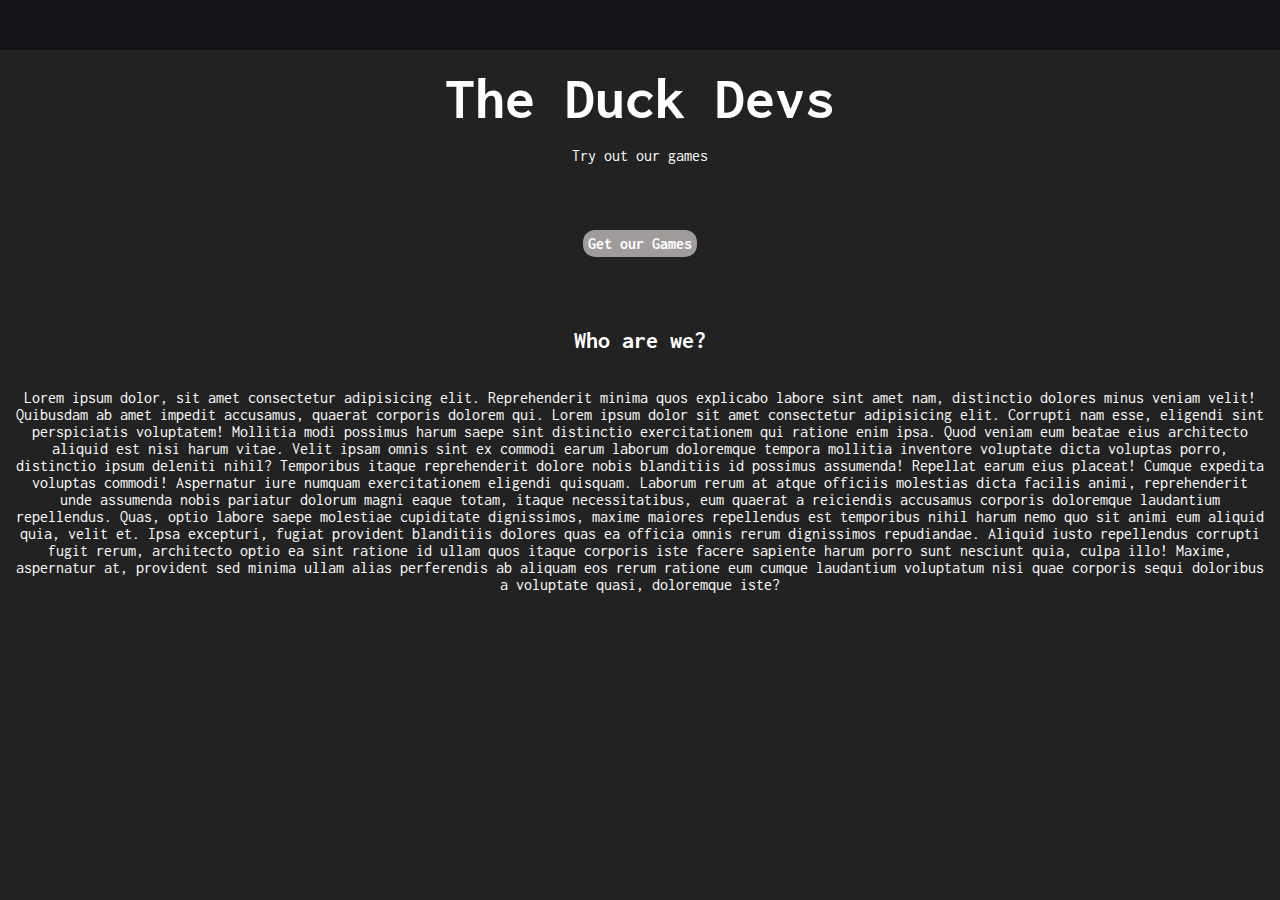
==== index.html @ 6292cd59 "Initial commit" ====
<!DOCTYPE html>
<html lang="en">
  <head>
    <meta charset="UTF-8" />
    <meta http-equiv="X-UA-Compatible" content="IE=edge" />
    <meta name="viewport" content="width=device-width, initial-scale=1.0" />
    <title>Duck Devs</title>
    <link rel="stylesheet" href="styles/style.css" />
  </head>
  <body class="body">
    <nav class="navbar">
      <ul class="navbar-nav"></ul>
    </nav>
    <main>
      <div class="container">
        <h1 class="h1">The Duck Devs</h1>
      </div>

      <div class="paragraph-cont">
        <p class="p">Try out our games</p>
      </div>
      <div class="download">
        <a href="games.html" target="_blank" class="get-games">
          Get our Games
        </a>
      </div>

      <div class="about-us">
        <h2 class="who-are-we">Who are we?</h2>
      </div>
      <div class="whorwediv">
        <p class="whorwetext">
          Lorem ipsum dolor, sit amet consectetur adipisicing elit.
          Reprehenderit minima quos explicabo labore sint amet nam, distinctio
          dolores minus veniam velit! Quibusdam ab amet impedit accusamus,
          quaerat corporis dolorem qui. Lorem ipsum dolor sit amet consectetur
          adipisicing elit. Corrupti nam esse, eligendi sint perspiciatis
          voluptatem! Mollitia modi possimus harum saepe sint distinctio
          exercitationem qui ratione enim ipsa. Quod veniam eum beatae eius
          architecto aliquid est nisi harum vitae. Velit ipsam omnis sint ex
          commodi earum laborum doloremque tempora mollitia inventore voluptate
          dicta voluptas porro, distinctio ipsum deleniti nihil? Temporibus
          itaque reprehenderit dolore nobis blanditiis id possimus assumenda!
          Repellat earum eius placeat! Cumque expedita voluptas commodi!
          Aspernatur iure numquam exercitationem eligendi quisquam. Laborum
          rerum at atque officiis molestias dicta facilis animi, reprehenderit
          unde assumenda nobis pariatur dolorum magni eaque totam, itaque
          necessitatibus, eum quaerat a reiciendis accusamus corporis doloremque
          laudantium repellendus. Quas, optio labore saepe molestiae cupiditate
          dignissimos, maxime maiores repellendus est temporibus nihil harum
          nemo quo sit animi eum aliquid quia, velit et. Ipsa excepturi, fugiat
          provident blanditiis dolores quas ea officia omnis rerum dignissimos
          repudiandae. Aliquid iusto repellendus corrupti fugit rerum,
          architecto optio ea sint ratione id ullam quos itaque corporis iste
          facere sapiente harum porro sunt nesciunt quia, culpa illo! Maxime,
          aspernatur at, provident sed minima ullam alias perferendis ab aliquam
          eos rerum ratione eum cumque laudantium voluptatum nisi quae corporis
          sequi doloribus a voluptate quasi, doloremque iste?
        </p>
      </div>
    </main>
  </body>
</html>
---- styles/style.css ----
@import url("https://fonts.googleapis.com/css2?family=Fira+Code:wght@300&family=Inconsolata:wght@200&family=Roboto&display=swap");

@keyframes background-color {
  from {
    background-color: #a19c9c;
  }
  to {
    background-color: #d3d0d0;
  }
}

:root {
  font-size: 16px;
  font-family: "Inconsolata";
  --text-primary: #b6b6b6;
  --text-secondary: #ececec;
  --bg-primary: #23232e;
  --bg-secondary: #141418;
}

.body {
  background-color: #222222;
  margin: 0px;
  padding: 0px;
}

main {
  margin-top: 0rem;
  padding: 1rem;
}

body::-webkit-scrollbar {
  width: 0.3rem;
}
body::-webkit-scrollbar-track {
  background: #1e1e24;
}
body::-webkit-scrollbar-thumb {
  background: #4d4b49;
  border-radius: 12px;
}
body::-webkit-scrollbar-thumb:hover {
  background: #868584;
  border-radius: 12px;
}
.navbar {
  width: 300rem;
  height: 50px;
  position: fixed;
  background-color: var(--bg-secondary);
}

.h1 {
  color: #ffffff;
  font-family: Inconsolata;
  font-size: 60px;
  padding: 0px;
  margin: 2px;
}

.container {
  display: flex;
  justify-content: center;
  margin-top: 3rem;
}

.p {
  color: #ffffff;
  font-family: Inconsolata;
}

.paragraph-cont {
  display: flex;
  justify-content: center;
}

.sanjay {
  width: 250px;
  height: 500px;
  display: flex;
  justify-content: center;
}

.download {
  display: flex;
  justify-content: center;
}
.get-games {
  font-family: Inconsolata;
  font-weight: bolder;
  color: #ffffff;
  background-color: #a19c9c;
  border-radius: 12px;
  text-decoration: none;
  margin: 50px;
  padding: 5px;
}

.get-games:hover {
  animation-name: background-color;
  animation-duration: 1s;
}

.who-are-we {
  font-family: Inconsolata;
  color: #ffffff;
}
.about-us {
  display: flex;
  justify-content: center;
  align-items: center;
}

.whorwediv {
  display: flex;
  text-align: center;
}
.whorwetext {
  color: #ffffff;
}
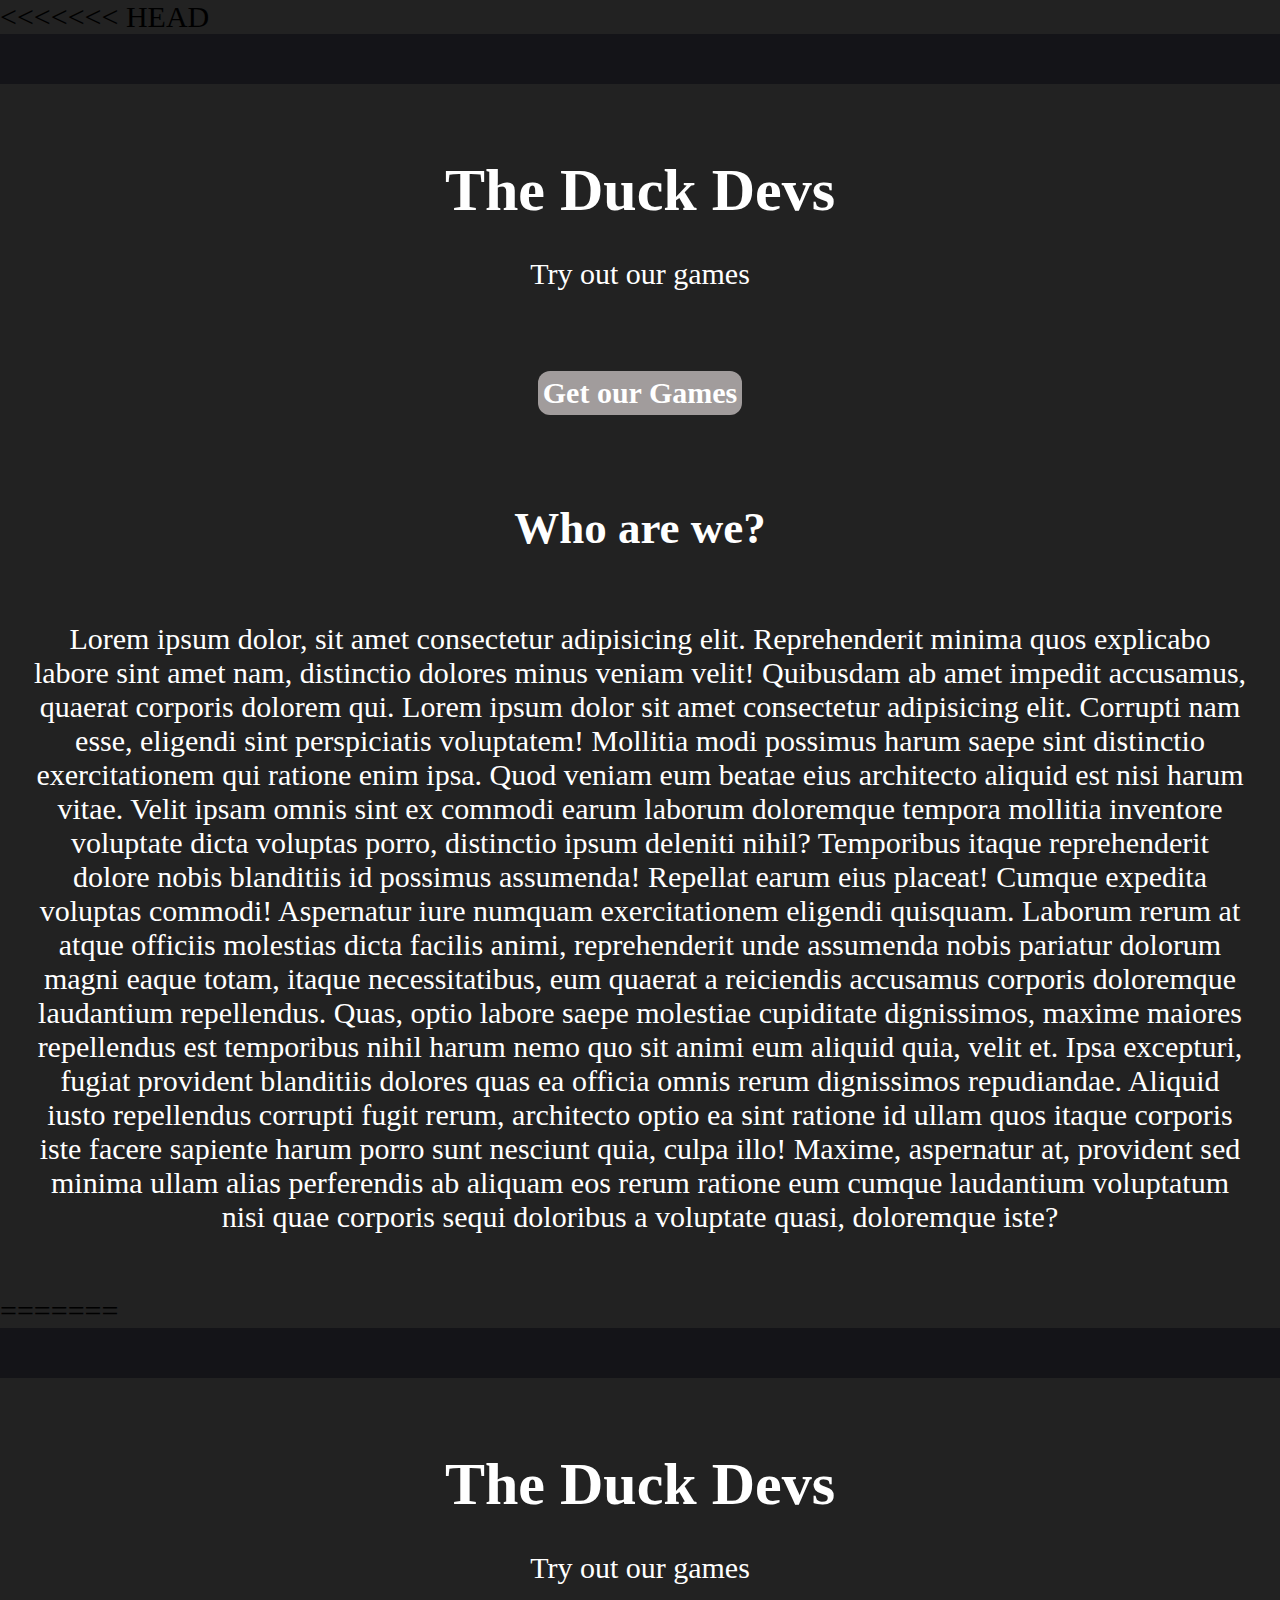
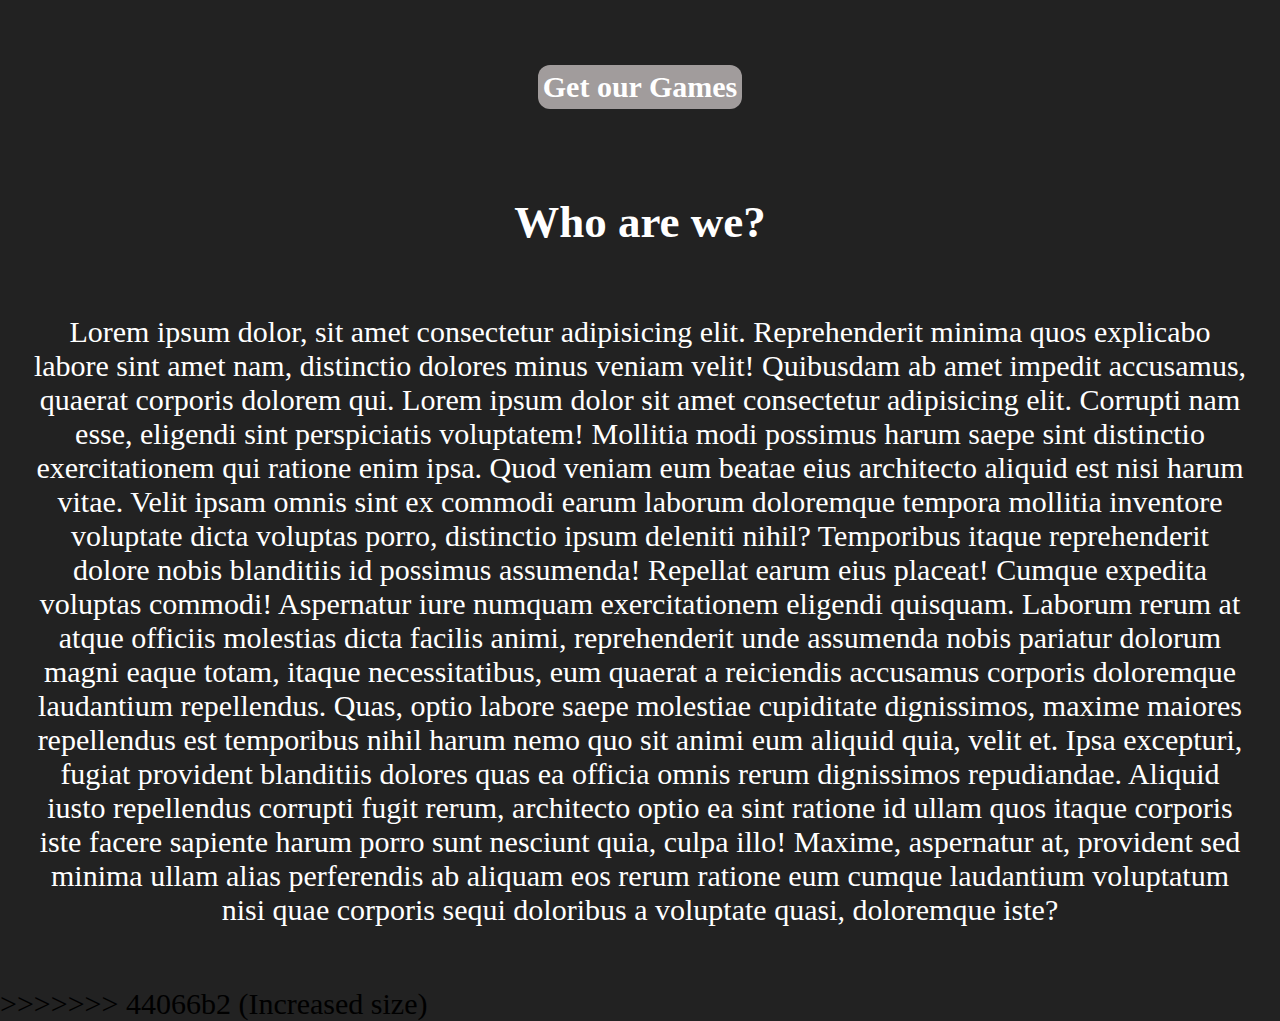
==== commit 2370e771: "Increased Size for the webpage." ====
--- a/index.html
+++ b/index.html
@@ -1,3 +1,4 @@
+<<<<<<< HEAD
 <!DOCTYPE html>
 <html lang="en">
   <head>
@@ -61,3 +62,68 @@
     </main>
   </body>
 </html>
+=======
+<!DOCTYPE html>
+<html lang="en">
+  <head>
+    <meta charset="UTF-8" />
+    <meta http-equiv="X-UA-Compatible" content="IE=edge" />
+    <meta name="viewport" content="width=device-width, initial-scale=1.0" />
+    <title>Duck Devs</title>
+    <link rel="stylesheet" href="styles/style.css" />
+  </head>
+  <body class="body">
+    <nav class="navbar">
+      <ul class="navbar-nav"></ul>
+    </nav>
+    <main>
+      <div class="container">
+        <h1 class="h1">The Duck Devs</h1>
+      </div>
+
+      <div class="paragraph-cont">
+        <p class="p">Try out our games</p>
+      </div>
+      <div class="download">
+        <a href="games.html" target="_blank" class="get-games">
+          Get our Games
+        </a>
+      </div>
+
+      <div class="about-us">
+        <h2 class="who-are-we">Who are we?</h2>
+      </div>
+      <div class="whorwediv">
+        <p class="whorwetext">
+          Lorem ipsum dolor, sit amet consectetur adipisicing elit.
+          Reprehenderit minima quos explicabo labore sint amet nam, distinctio
+          dolores minus veniam velit! Quibusdam ab amet impedit accusamus,
+          quaerat corporis dolorem qui. Lorem ipsum dolor sit amet consectetur
+          adipisicing elit. Corrupti nam esse, eligendi sint perspiciatis
+          voluptatem! Mollitia modi possimus harum saepe sint distinctio
+          exercitationem qui ratione enim ipsa. Quod veniam eum beatae eius
+          architecto aliquid est nisi harum vitae. Velit ipsam omnis sint ex
+          commodi earum laborum doloremque tempora mollitia inventore voluptate
+          dicta voluptas porro, distinctio ipsum deleniti nihil? Temporibus
+          itaque reprehenderit dolore nobis blanditiis id possimus assumenda!
+          Repellat earum eius placeat! Cumque expedita voluptas commodi!
+          Aspernatur iure numquam exercitationem eligendi quisquam. Laborum
+          rerum at atque officiis molestias dicta facilis animi, reprehenderit
+          unde assumenda nobis pariatur dolorum magni eaque totam, itaque
+          necessitatibus, eum quaerat a reiciendis accusamus corporis doloremque
+          laudantium repellendus. Quas, optio labore saepe molestiae cupiditate
+          dignissimos, maxime maiores repellendus est temporibus nihil harum
+          nemo quo sit animi eum aliquid quia, velit et. Ipsa excepturi, fugiat
+          provident blanditiis dolores quas ea officia omnis rerum dignissimos
+          repudiandae. Aliquid iusto repellendus corrupti fugit rerum,
+          architecto optio ea sint ratione id ullam quos itaque corporis iste
+          facere sapiente harum porro sunt nesciunt quia, culpa illo! Maxime,
+          aspernatur at, provident sed minima ullam alias perferendis ab aliquam
+          eos rerum ratione eum cumque laudantium voluptatum nisi quae corporis
+          sequi doloribus a voluptate quasi, doloremque iste?
+        </p>
+      </div>
+    </main>
+  </body>
+</html>
+>>>>>>> 44066b2 (Increased size)
--- a/styles/style.css
+++ b/styles/style.css
@@ -1,3 +1,4 @@
+<<<<<<< HEAD
 @import url("https://fonts.googleapis.com/css2?family=Fira+Code:wght@300&family=Inconsolata:wght@200&family=Roboto&display=swap");
 
 @keyframes background-color {
@@ -118,3 +119,125 @@
 .whorwetext {
   color: #ffffff;
 }
+=======
+@import url("https://fonts.googleapis.com/css2?family=Fira+Code:wght@300&family=Inconsolata:wght@200&family=Roboto&display=swap");
+
+@keyframes background-color {
+  from {
+    background-color: #a19c9c;
+  }
+  to {
+    background-color: #d3d0d0;
+  }
+}
+
+:root {
+  font-size: 30px;
+  font-family: "Inconsolata";
+  --text-primary: #b6b6b6;
+  --text-secondary: #ececec;
+  --bg-primary: #23232e;
+  --bg-secondary: #141418;
+}
+
+.body {
+  background-color: #222222;
+  margin: 0px;
+  padding: 0px;
+}
+
+main {
+  margin-top: 0rem;
+  padding: 1rem;
+}
+
+body::-webkit-scrollbar {
+  width: 0.25rem;
+}
+body::-webkit-scrollbar-track {
+  background: #1e1e24;
+}
+body::-webkit-scrollbar-thumb {
+  background: #4d4b49;
+  border-radius: 12px;
+}
+body::-webkit-scrollbar-thumb:hover {
+  background: #868584;
+  border-radius: 12px;
+}
+.navbar {
+  width: 300rem;
+  height: 50px;
+  position: fixed;
+  background-color: var(--bg-secondary);
+}
+
+.h1 {
+  color: #ffffff;
+  font-family: Inconsolata;
+  font-size: 60px;
+  padding: 0px;
+  margin: 2px;
+}
+
+.container {
+  display: flex;
+  justify-content: center;
+  margin-top: 3rem;
+}
+
+.p {
+  color: #ffffff;
+  font-family: Inconsolata;
+}
+
+.paragraph-cont {
+  display: flex;
+  justify-content: center;
+}
+
+.sanjay {
+  width: 250px;
+  height: 500px;
+  display: flex;
+  justify-content: center;
+}
+
+.download {
+  display: flex;
+  justify-content: center;
+}
+.get-games {
+  font-family: Inconsolata;
+  font-weight: bolder;
+  color: #ffffff;
+  background-color: #a19c9c;
+  border-radius: 12px;
+  text-decoration: none;
+  margin: 50px;
+  padding: 5px;
+}
+
+.get-games:hover {
+  animation-name: background-color;
+  animation-duration: 1s;
+}
+
+.who-are-we {
+  font-family: Inconsolata;
+  color: #ffffff;
+}
+.about-us {
+  display: flex;
+  justify-content: center;
+  align-items: center;
+}
+
+.whorwediv {
+  display: flex;
+  text-align: center;
+}
+.whorwetext {
+  color: #ffffff;
+}
+>>>>>>> 44066b2 (Increased size)
--- a/styles/style.css
+++ b/styles/style.css
@@ -1,3 +1,4 @@
+<<<<<<< HEAD
 @import url("https://fonts.googleapis.com/css2?family=Fira+Code:wght@300&family=Inconsolata:wght@200&family=Roboto&display=swap");
 
 @keyframes background-color {
@@ -118,3 +119,125 @@
 .whorwetext {
   color: #ffffff;
 }
+=======
+@import url("https://fonts.googleapis.com/css2?family=Fira+Code:wght@300&family=Inconsolata:wght@200&family=Roboto&display=swap");
+
+@keyframes background-color {
+  from {
+    background-color: #a19c9c;
+  }
+  to {
+    background-color: #d3d0d0;
+  }
+}
+
+:root {
+  font-size: 30px;
+  font-family: "Inconsolata";
+  --text-primary: #b6b6b6;
+  --text-secondary: #ececec;
+  --bg-primary: #23232e;
+  --bg-secondary: #141418;
+}
+
+.body {
+  background-color: #222222;
+  margin: 0px;
+  padding: 0px;
+}
+
+main {
+  margin-top: 0rem;
+  padding: 1rem;
+}
+
+body::-webkit-scrollbar {
+  width: 0.25rem;
+}
+body::-webkit-scrollbar-track {
+  background: #1e1e24;
+}
+body::-webkit-scrollbar-thumb {
+  background: #4d4b49;
+  border-radius: 12px;
+}
+body::-webkit-scrollbar-thumb:hover {
+  background: #868584;
+  border-radius: 12px;
+}
+.navbar {
+  width: 300rem;
+  height: 50px;
+  position: fixed;
+  background-color: var(--bg-secondary);
+}
+
+.h1 {
+  color: #ffffff;
+  font-family: Inconsolata;
+  font-size: 60px;
+  padding: 0px;
+  margin: 2px;
+}
+
+.container {
+  display: flex;
+  justify-content: center;
+  margin-top: 3rem;
+}
+
+.p {
+  color: #ffffff;
+  font-family: Inconsolata;
+}
+
+.paragraph-cont {
+  display: flex;
+  justify-content: center;
+}
+
+.sanjay {
+  width: 250px;
+  height: 500px;
+  display: flex;
+  justify-content: center;
+}
+
+.download {
+  display: flex;
+  justify-content: center;
+}
+.get-games {
+  font-family: Inconsolata;
+  font-weight: bolder;
+  color: #ffffff;
+  background-color: #a19c9c;
+  border-radius: 12px;
+  text-decoration: none;
+  margin: 50px;
+  padding: 5px;
+}
+
+.get-games:hover {
+  animation-name: background-color;
+  animation-duration: 1s;
+}
+
+.who-are-we {
+  font-family: Inconsolata;
+  color: #ffffff;
+}
+.about-us {
+  display: flex;
+  justify-content: center;
+  align-items: center;
+}
+
+.whorwediv {
+  display: flex;
+  text-align: center;
+}
+.whorwetext {
+  color: #ffffff;
+}
+>>>>>>> 44066b2 (Increased size)
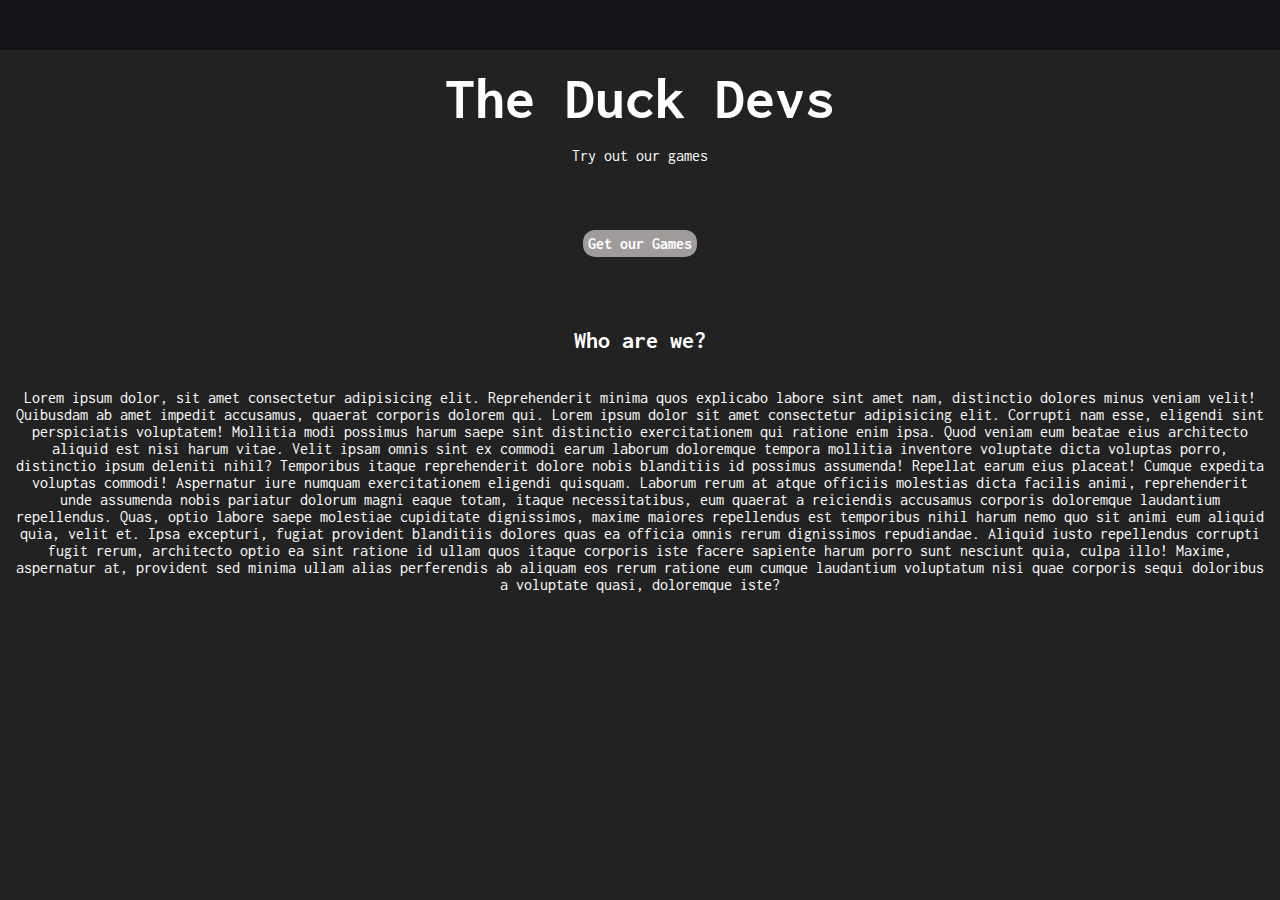
==== commit 96fd2dd4: "Fixed Minor Bugs" ====
--- a/index.html
+++ b/index.html
@@ -1,4 +1,3 @@
-<<<<<<< HEAD
 <!DOCTYPE html>
 <html lang="en">
   <head>
@@ -62,68 +61,3 @@
     </main>
   </body>
 </html>
-=======
-<!DOCTYPE html>
-<html lang="en">
-  <head>
-    <meta charset="UTF-8" />
-    <meta http-equiv="X-UA-Compatible" content="IE=edge" />
-    <meta name="viewport" content="width=device-width, initial-scale=1.0" />
-    <title>Duck Devs</title>
-    <link rel="stylesheet" href="styles/style.css" />
-  </head>
-  <body class="body">
-    <nav class="navbar">
-      <ul class="navbar-nav"></ul>
-    </nav>
-    <main>
-      <div class="container">
-        <h1 class="h1">The Duck Devs</h1>
-      </div>
-
-      <div class="paragraph-cont">
-        <p class="p">Try out our games</p>
-      </div>
-      <div class="download">
-        <a href="games.html" target="_blank" class="get-games">
-          Get our Games
-        </a>
-      </div>
-
-      <div class="about-us">
-        <h2 class="who-are-we">Who are we?</h2>
-      </div>
-      <div class="whorwediv">
-        <p class="whorwetext">
-          Lorem ipsum dolor, sit amet consectetur adipisicing elit.
-          Reprehenderit minima quos explicabo labore sint amet nam, distinctio
-          dolores minus veniam velit! Quibusdam ab amet impedit accusamus,
-          quaerat corporis dolorem qui. Lorem ipsum dolor sit amet consectetur
-          adipisicing elit. Corrupti nam esse, eligendi sint perspiciatis
-          voluptatem! Mollitia modi possimus harum saepe sint distinctio
-          exercitationem qui ratione enim ipsa. Quod veniam eum beatae eius
-          architecto aliquid est nisi harum vitae. Velit ipsam omnis sint ex
-          commodi earum laborum doloremque tempora mollitia inventore voluptate
-          dicta voluptas porro, distinctio ipsum deleniti nihil? Temporibus
-          itaque reprehenderit dolore nobis blanditiis id possimus assumenda!
-          Repellat earum eius placeat! Cumque expedita voluptas commodi!
-          Aspernatur iure numquam exercitationem eligendi quisquam. Laborum
-          rerum at atque officiis molestias dicta facilis animi, reprehenderit
-          unde assumenda nobis pariatur dolorum magni eaque totam, itaque
-          necessitatibus, eum quaerat a reiciendis accusamus corporis doloremque
-          laudantium repellendus. Quas, optio labore saepe molestiae cupiditate
-          dignissimos, maxime maiores repellendus est temporibus nihil harum
-          nemo quo sit animi eum aliquid quia, velit et. Ipsa excepturi, fugiat
-          provident blanditiis dolores quas ea officia omnis rerum dignissimos
-          repudiandae. Aliquid iusto repellendus corrupti fugit rerum,
-          architecto optio ea sint ratione id ullam quos itaque corporis iste
-          facere sapiente harum porro sunt nesciunt quia, culpa illo! Maxime,
-          aspernatur at, provident sed minima ullam alias perferendis ab aliquam
-          eos rerum ratione eum cumque laudantium voluptatum nisi quae corporis
-          sequi doloribus a voluptate quasi, doloremque iste?
-        </p>
-      </div>
-    </main>
-  </body>
-</html>
->>>>>>> 44066b2 (Increased size)
--- a/styles/style.css
+++ b/styles/style.css
@@ -1,125 +1,3 @@
-<<<<<<< HEAD
-@import url("https://fonts.googleapis.com/css2?family=Fira+Code:wght@300&family=Inconsolata:wght@200&family=Roboto&display=swap");
-
-@keyframes background-color {
-  from {
-    background-color: #a19c9c;
-  }
-  to {
-    background-color: #d3d0d0;
-  }
-}
-
-:root {
-  font-size: 16px;
-  font-family: "Inconsolata";
-  --text-primary: #b6b6b6;
-  --text-secondary: #ececec;
-  --bg-primary: #23232e;
-  --bg-secondary: #141418;
-}
-
-.body {
-  background-color: #222222;
-  margin: 0px;
-  padding: 0px;
-}
-
-main {
-  margin-top: 0rem;
-  padding: 1rem;
-}
-
-body::-webkit-scrollbar {
-  width: 0.3rem;
-}
-body::-webkit-scrollbar-track {
-  background: #1e1e24;
-}
-body::-webkit-scrollbar-thumb {
-  background: #4d4b49;
-  border-radius: 12px;
-}
-body::-webkit-scrollbar-thumb:hover {
-  background: #868584;
-  border-radius: 12px;
-}
-.navbar {
-  width: 300rem;
-  height: 50px;
-  position: fixed;
-  background-color: var(--bg-secondary);
-}
-
-.h1 {
-  color: #ffffff;
-  font-family: Inconsolata;
-  font-size: 60px;
-  padding: 0px;
-  margin: 2px;
-}
-
-.container {
-  display: flex;
-  justify-content: center;
-  margin-top: 3rem;
-}
-
-.p {
-  color: #ffffff;
-  font-family: Inconsolata;
-}
-
-.paragraph-cont {
-  display: flex;
-  justify-content: center;
-}
-
-.sanjay {
-  width: 250px;
-  height: 500px;
-  display: flex;
-  justify-content: center;
-}
-
-.download {
-  display: flex;
-  justify-content: center;
-}
-.get-games {
-  font-family: Inconsolata;
-  font-weight: bolder;
-  color: #ffffff;
-  background-color: #a19c9c;
-  border-radius: 12px;
-  text-decoration: none;
-  margin: 50px;
-  padding: 5px;
-}
-
-.get-games:hover {
-  animation-name: background-color;
-  animation-duration: 1s;
-}
-
-.who-are-we {
-  font-family: Inconsolata;
-  color: #ffffff;
-}
-.about-us {
-  display: flex;
-  justify-content: center;
-  align-items: center;
-}
-
-.whorwediv {
-  display: flex;
-  text-align: center;
-}
-.whorwetext {
-  color: #ffffff;
-}
-=======
 @import url("https://fonts.googleapis.com/css2?family=Fira+Code:wght@300&family=Inconsolata:wght@200&family=Roboto&display=swap");
 
 @keyframes background-color {
@@ -132,7 +10,7 @@
 }
 
 :root {
-  font-size: 30px;
+  font-size: 16px;
   font-family: "Inconsolata";
   --text-primary: #b6b6b6;
   --text-secondary: #ececec;
@@ -152,7 +30,7 @@
 }
 
 body::-webkit-scrollbar {
-  width: 0.25rem;
+  width: 0.3rem;
 }
 body::-webkit-scrollbar-track {
   background: #1e1e24;
@@ -240,4 +118,3 @@
 .whorwetext {
   color: #ffffff;
 }
->>>>>>> 44066b2 (Increased size)
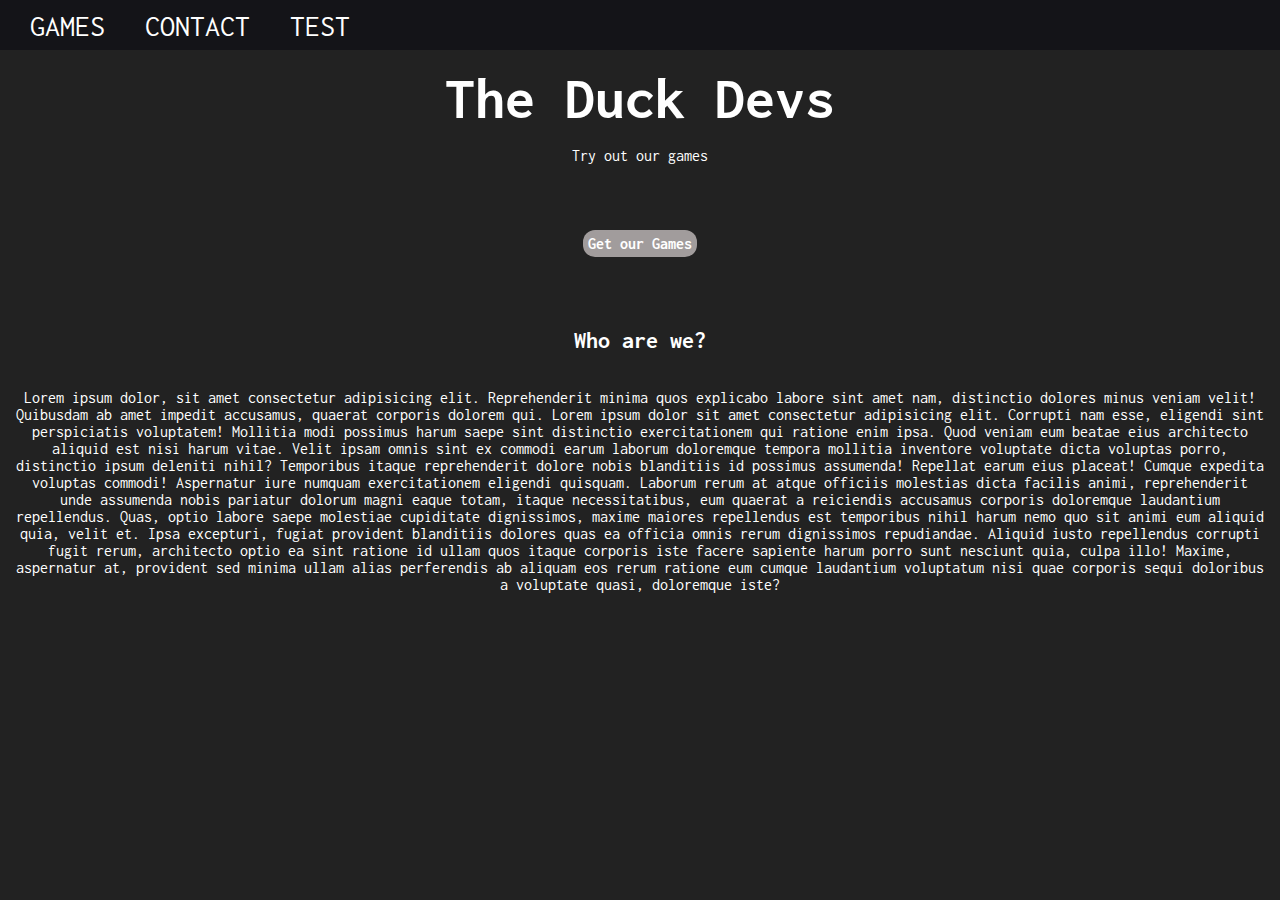
==== commit e4adceb2: "added a navbar" ====
--- a/index.html
+++ b/index.html
@@ -4,12 +4,25 @@
     <meta charset="UTF-8" />
     <meta http-equiv="X-UA-Compatible" content="IE=edge" />
     <meta name="viewport" content="width=device-width, initial-scale=1.0" />
+    <link rel="stylesheet" href="styles/style.css" />
+    <link rel="shortcut icon" href="img/gamepad.svg" type="image/x-icon" />
     <title>Duck Devs</title>
-    <link rel="stylesheet" href="styles/style.css" />
   </head>
   <body class="body">
     <nav class="navbar">
-      <ul class="navbar-nav"></ul>
+      <ul class="navbar-nav">
+        <li class="list">
+          <a href="games.html" class="navbar-link" target="_blank">
+            <span class="link-test">GAMES</span>
+          </a>
+          <a href="#" class="navbar-link">
+            <span class="link-test">CONTACT</span>
+          </a>
+          <a href="#" class="navbar-link">
+            <span class="link-test">TEST</span>
+          </a>
+        </li>
+      </ul>
     </nav>
     <main>
       <div class="container">
--- a/styles/style.css
+++ b/styles/style.css
@@ -73,14 +73,6 @@
   display: flex;
   justify-content: center;
 }
-
-.sanjay {
-  width: 250px;
-  height: 500px;
-  display: flex;
-  justify-content: center;
-}
-
 .download {
   display: flex;
   justify-content: center;
@@ -94,6 +86,7 @@
   text-decoration: none;
   margin: 50px;
   padding: 5px;
+  size: 50px;
 }
 
 .get-games:hover {
@@ -118,3 +111,22 @@
 .whorwetext {
   color: #ffffff;
 }
+.gamepad {
+  width: 100px;
+  height: 50px;
+}
+.navbar-nav {
+  list-style: none;
+  padding: 5px;
+  margin: 5px;
+  display: flex;
+  flex-direction: row;
+}
+
+.navbar-link {
+  text-decoration: none;
+  color: #ffffff;
+  padding: 5px;
+  margin-left: 15px;
+  font-size: 30px;
+}
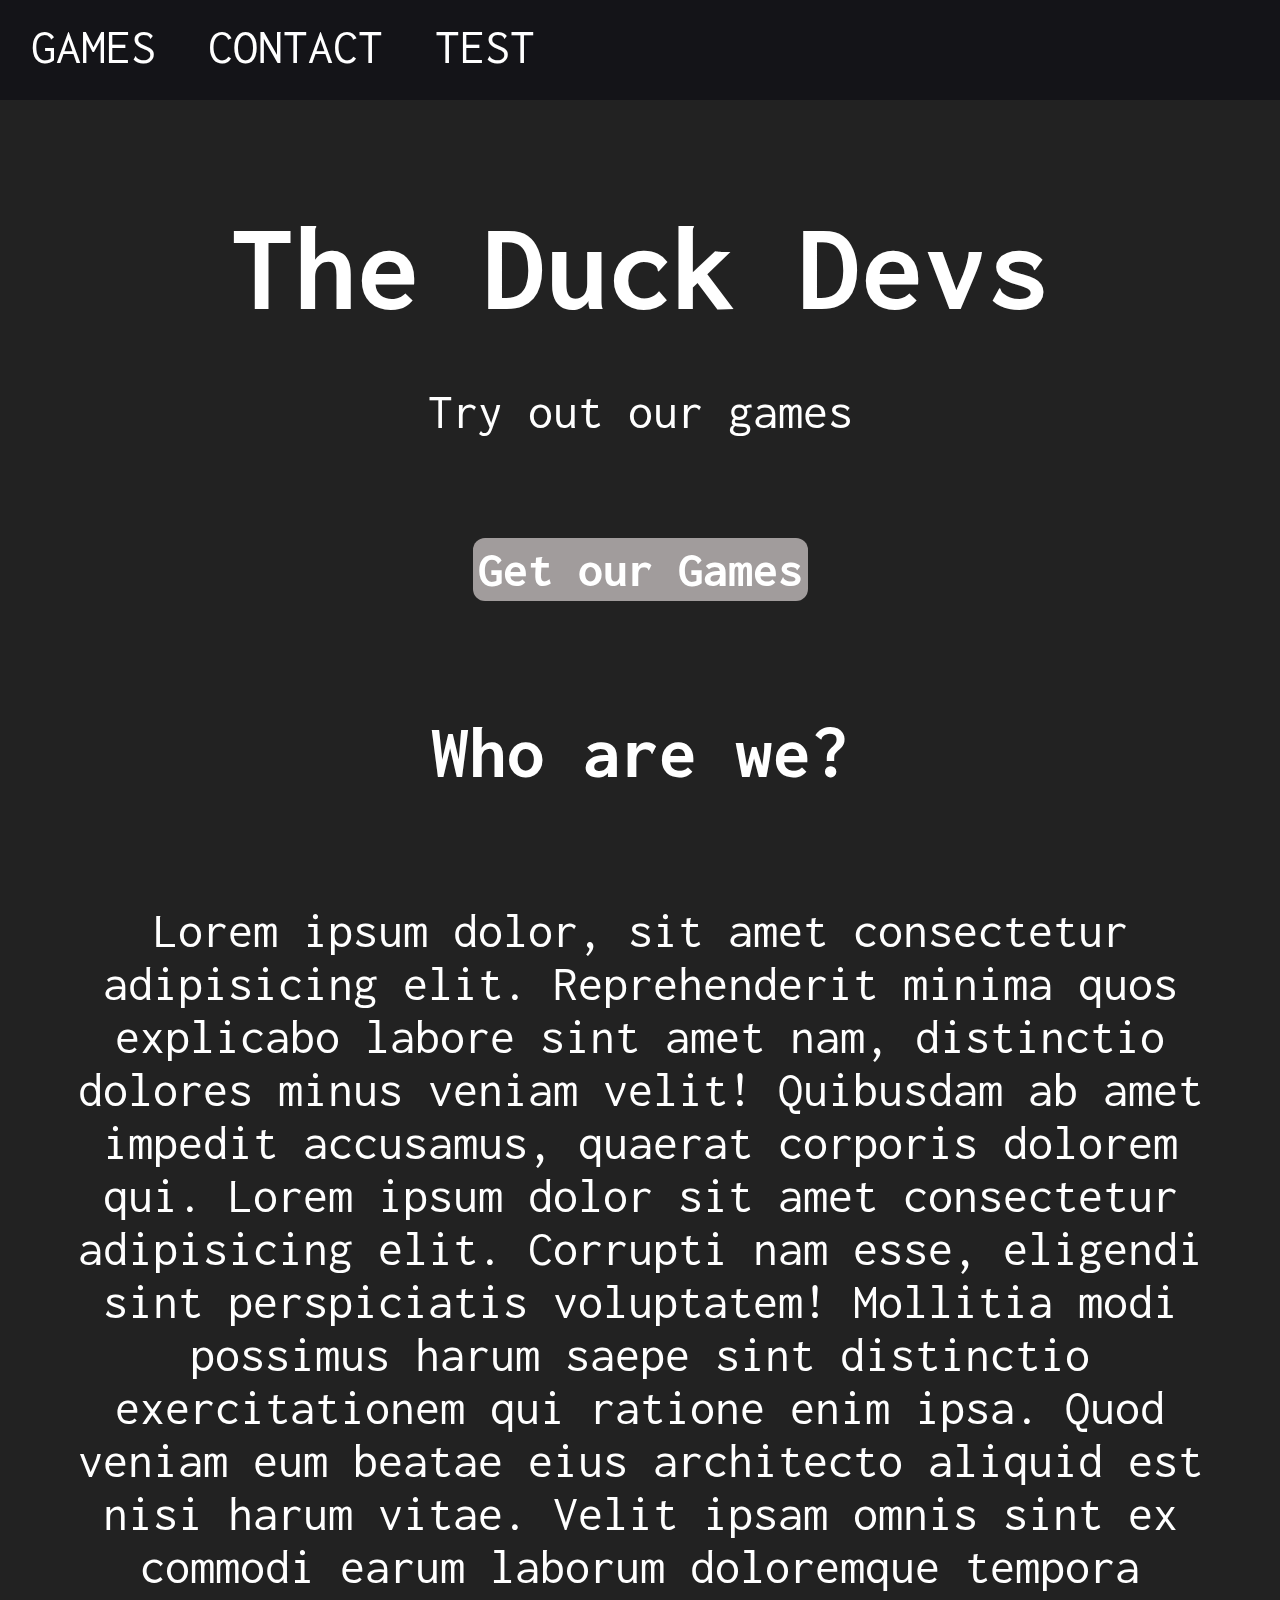
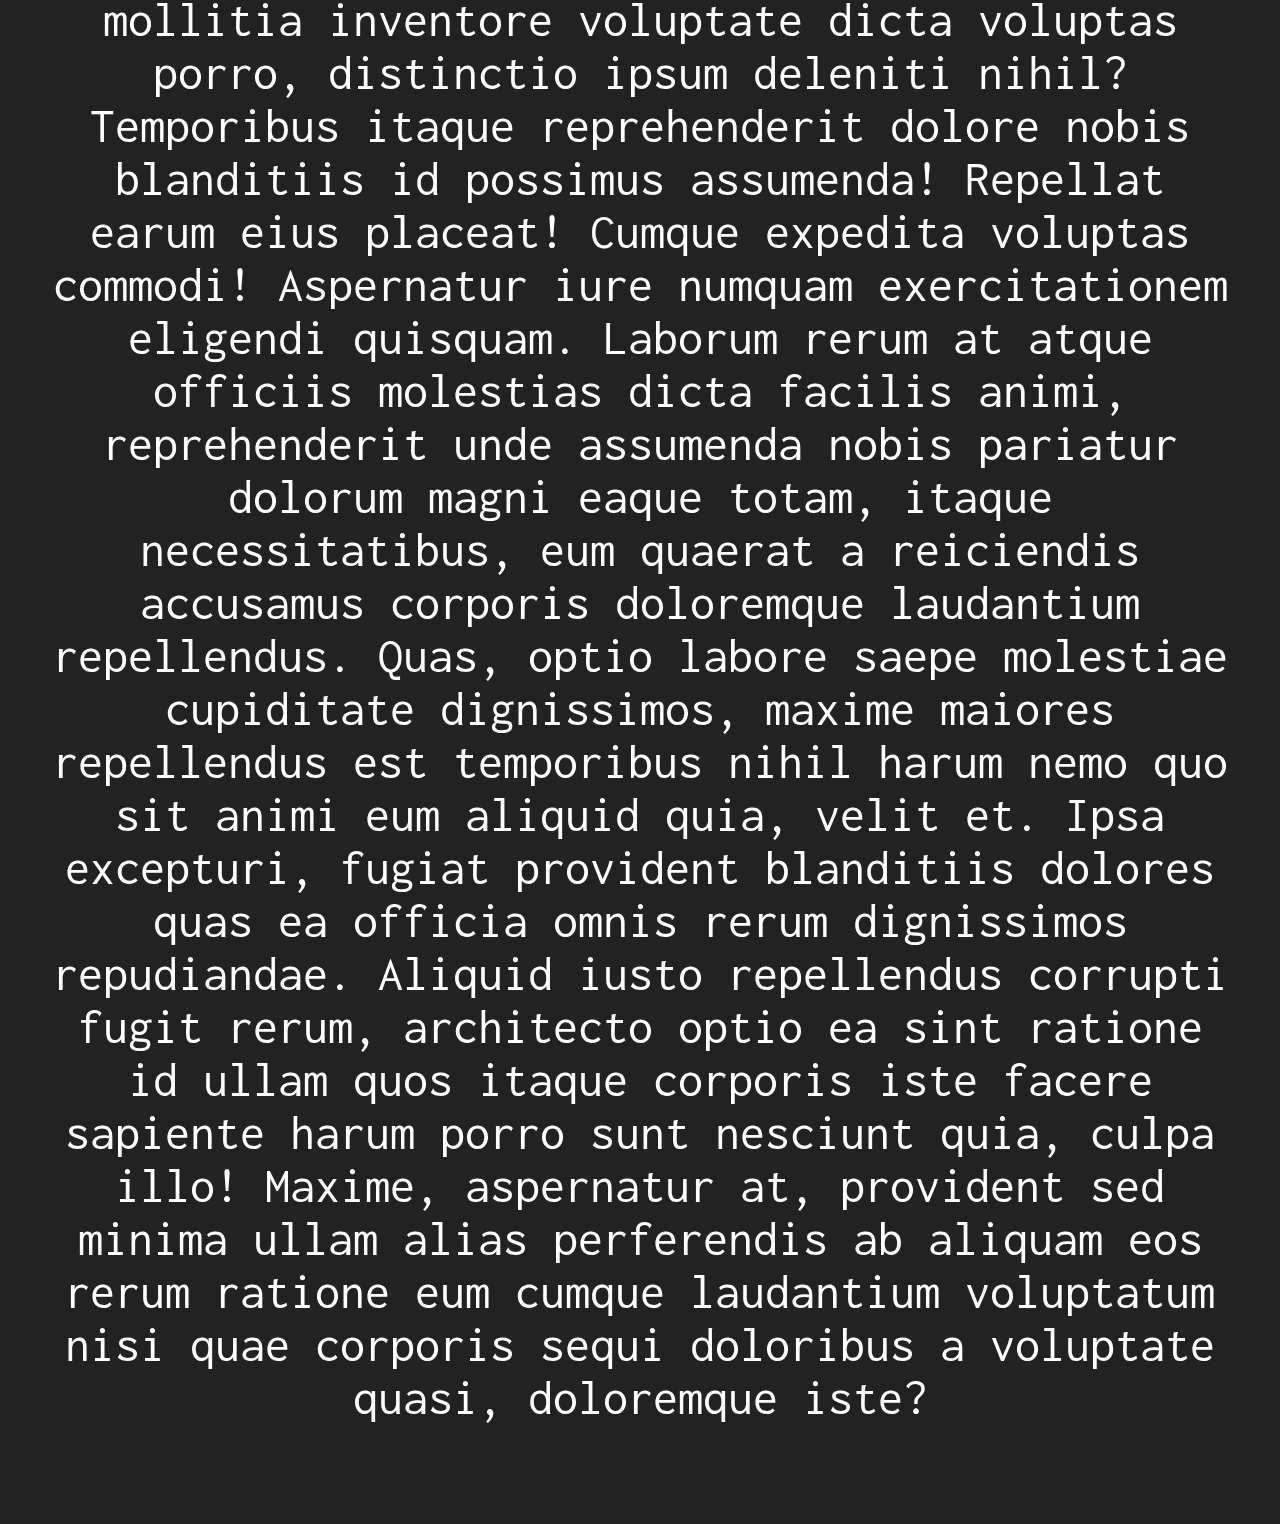
==== commit 1402d591: "made stuff mobile friendly" ====
--- a/index.html
+++ b/index.html
@@ -5,7 +5,7 @@
     <meta http-equiv="X-UA-Compatible" content="IE=edge" />
     <meta name="viewport" content="width=device-width, initial-scale=1.0" />
     <link rel="stylesheet" href="styles/style.css" />
-    <link rel="shortcut icon" href="img/gamepad.svg" type="image/x-icon" />
+    <link rel="shortcut icon" href="img/favicon.jpg" type="image/x-icon" />
     <title>Duck Devs</title>
   </head>
   <body class="body">
@@ -72,5 +72,6 @@
         </p>
       </div>
     </main>
+    <nav class="bottom"></nav>
   </body>
 </html>
--- a/styles/style.css
+++ b/styles/style.css
@@ -10,12 +10,22 @@
 }
 
 :root {
-  font-size: 16px;
+  font-size: 50px;
   font-family: "Inconsolata";
   --text-primary: #b6b6b6;
   --text-secondary: #ececec;
   --bg-primary: #23232e;
   --bg-secondary: #141418;
+}
+@media only screen and (max-width: 1200px) {
+  :root {
+    font-size: 30px;
+  }
+}
+@media only screen and (max-width: 800px){
+  :root{
+    font-size: 20px;
+  }
 }
 
 .body {
@@ -30,7 +40,7 @@
 }
 
 body::-webkit-scrollbar {
-  width: 0.3rem;
+  width: 0.2rem;
 }
 body::-webkit-scrollbar-track {
   background: #1e1e24;
@@ -41,11 +51,10 @@
 }
 body::-webkit-scrollbar-thumb:hover {
   background: #868584;
-  border-radius: 12px;
 }
 .navbar {
   width: 300rem;
-  height: 50px;
+  height: 2rem;
   position: fixed;
   background-color: var(--bg-secondary);
 }
@@ -53,7 +62,7 @@
 .h1 {
   color: #ffffff;
   font-family: Inconsolata;
-  font-size: 60px;
+  font-size: 2.5rem;
   padding: 0px;
   margin: 2px;
 }
@@ -119,6 +128,7 @@
   list-style: none;
   padding: 5px;
   margin: 5px;
+  margin-top: 0.3rem;
   display: flex;
   flex-direction: row;
 }
@@ -126,7 +136,9 @@
 .navbar-link {
   text-decoration: none;
   color: #ffffff;
-  padding: 5px;
+  padding: 6px;
   margin-left: 15px;
-  font-size: 30px;
+  font-size: 1rem;
 }
+.bottom {
+}
